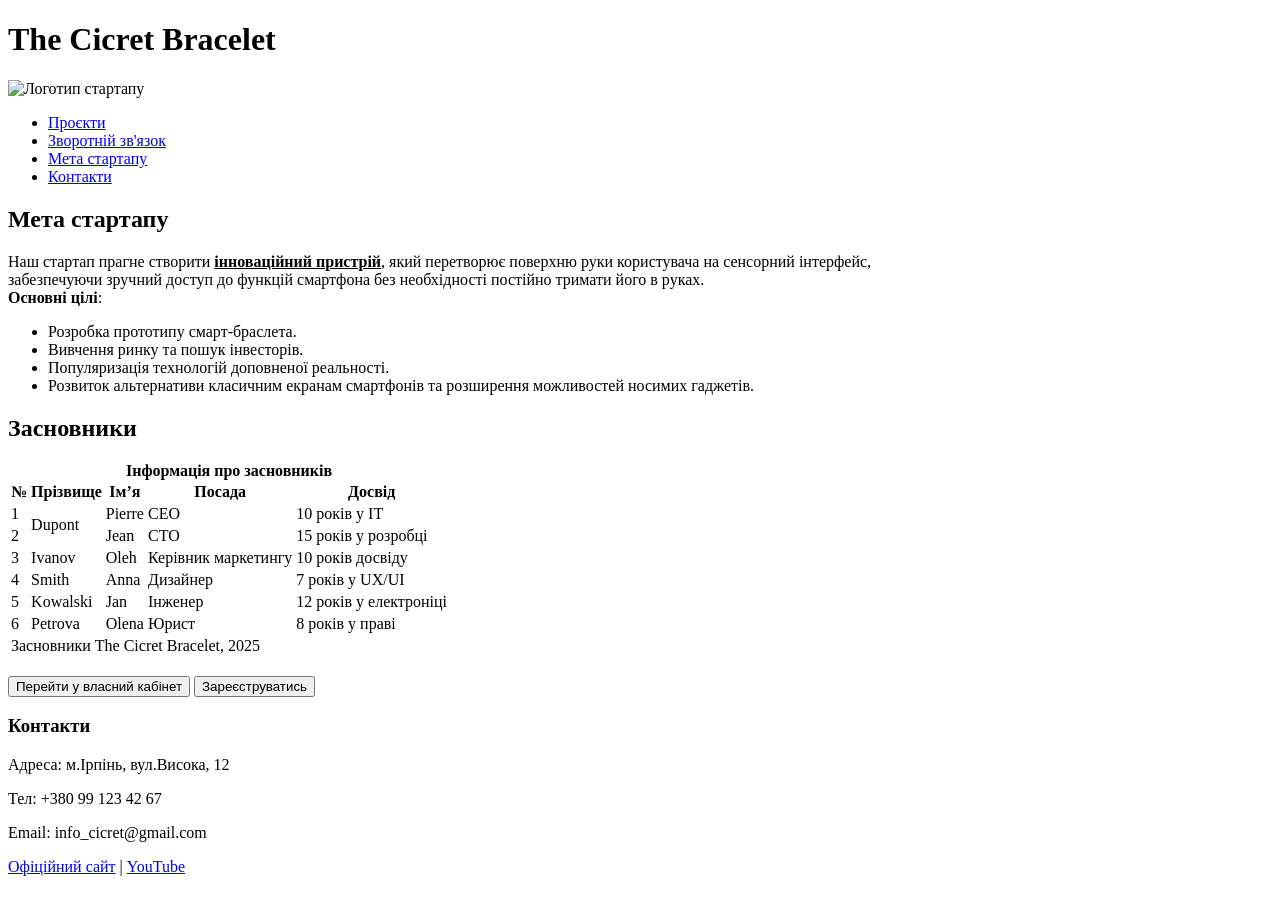
==== index.html @ 250bb5d7 "Added main page and set tags for this page. 	Signed-off: Voitenko Mykhailo, w1tcher@ukr.net" ====
<!DOCTYPE html>
<html lang="uk">
    <head>
        <meta charset="UTF-8"/>
        <meta name="viewport" content="width=device-width, initial-scale=1">
        <title>The Cicret Bracelet - Головна</title>
    </head>
    <body>
    <header>
        <h1>The Cicret Bracelet</h1>
        <img src="https://pbs.twimg.com/profile_images/731508167696322560/-nScDr9T_400x400.jpg"
             alt="Логотип стартапу" width="200">
        <nav>
            <ul>
                <li><a href="projects.html">Проєкти</a></li>
                <li><a href="feedback.html">Зворотній зв'язок</a></li>
                <li><a href="#mission">Мета стартапу</a></li>
                <li><a href="#contacts">Контакти</a></li>
            </ul>
        </nav>
    </header>
    <main>
        <article id="mission">
            <h2>Мета стартапу</h2>
            <p>
                Наш стартап прагне створити <span><u><b>інноваційний пристрій</b></u></span>,
                який перетворює поверхню руки користувача на сенсорний інтерфейс,<br/>
                забезпечуючи зручний доступ до функцій смартфона без необхідності постійно тримати його в руках.
                <br/><b>Основні цілі</b>:
            </p>
            <ul>
                <li>Розробка прототипу смарт-браслета.</li>
                <li>Вивчення ринку та пошук інвесторів.</li>
                <li>Популяризація технологій доповненої реальності.</li>
                <li>Розвиток альтернативи класичним екранам смартфонів та розширення можливостей носимих гаджетів.</li>
            </ul>
        </article>

        <aside>
            <h2>Засновники</h2>
            <table>
                <caption><b>Інформація про засновників</b></caption>
                <thead>
                <tr>
                    <th>№</th>
                    <th>Прізвище</th>
                    <th>Ім’я</th>
                    <th>Посада</th>
                    <th>Досвід</th>
                </tr>
                </thead>
                <tbody>
                <tr>
                    <td>1</td>
                    <td rowspan="2">Dupont</td>
                    <td>Pierre</td>
                    <td>CEO</td>
                    <td>10 років у IT</td>
                </tr>
                <tr>
                    <td>2</td>
                    <td>Jean</td>
                    <td>CTO</td>
                    <td>15 років у розробці</td>
                </tr>
                <tr>
                    <td>3</td>
                    <td>Ivanov</td>
                    <td>Oleh</td>
                    <td>Керівник маркетингу</td>
                    <td>10 років досвіду</td>
                </tr>
                <tr>
                    <td>4</td>
                    <td>Smith</td>
                    <td>Anna</td>
                    <td>Дизайнер</td>
                    <td>7 років у UX/UI</td>
                </tr>
                <tr>
                    <td>5</td>
                    <td>Kowalski</td>
                    <td>Jan</td>
                    <td>Інженер</td>
                    <td>12 років у електроніці</td>
                </tr>
                <tr>
                    <td>6</td>
                    <td>Petrova</td>
                    <td>Olena</td>
                    <td>Юрист</td>
                    <td>8 років у праві</td>
                </tr>
                </tbody>
                <tfoot>
                <tr>
                    <td colspan="5">Засновники The Cicret Bracelet, 2025</td>
                </tr>
                </tfoot>
            </table>
        </aside>

        <br/><button>Перейти у власний кабінет</button>
        <button>Зареєструватись</button>
    </main>

    <footer id="contacts">
        <h3>Контакти</h3>
        <p>Адреса: м.Ірпінь, вул.Висока, 12</p>
        <p>Тел: +380 99 123 42 67</p>
        <p>Email: info_cicret@gmail.com</p>

        <p>
            <a href="https://cicret.com">Офіційний сайт</a> |
            <a href="https://www.youtube.com/CicretBracelet">YouTube</a>
        </p>
    </footer>
    </body>
</html>
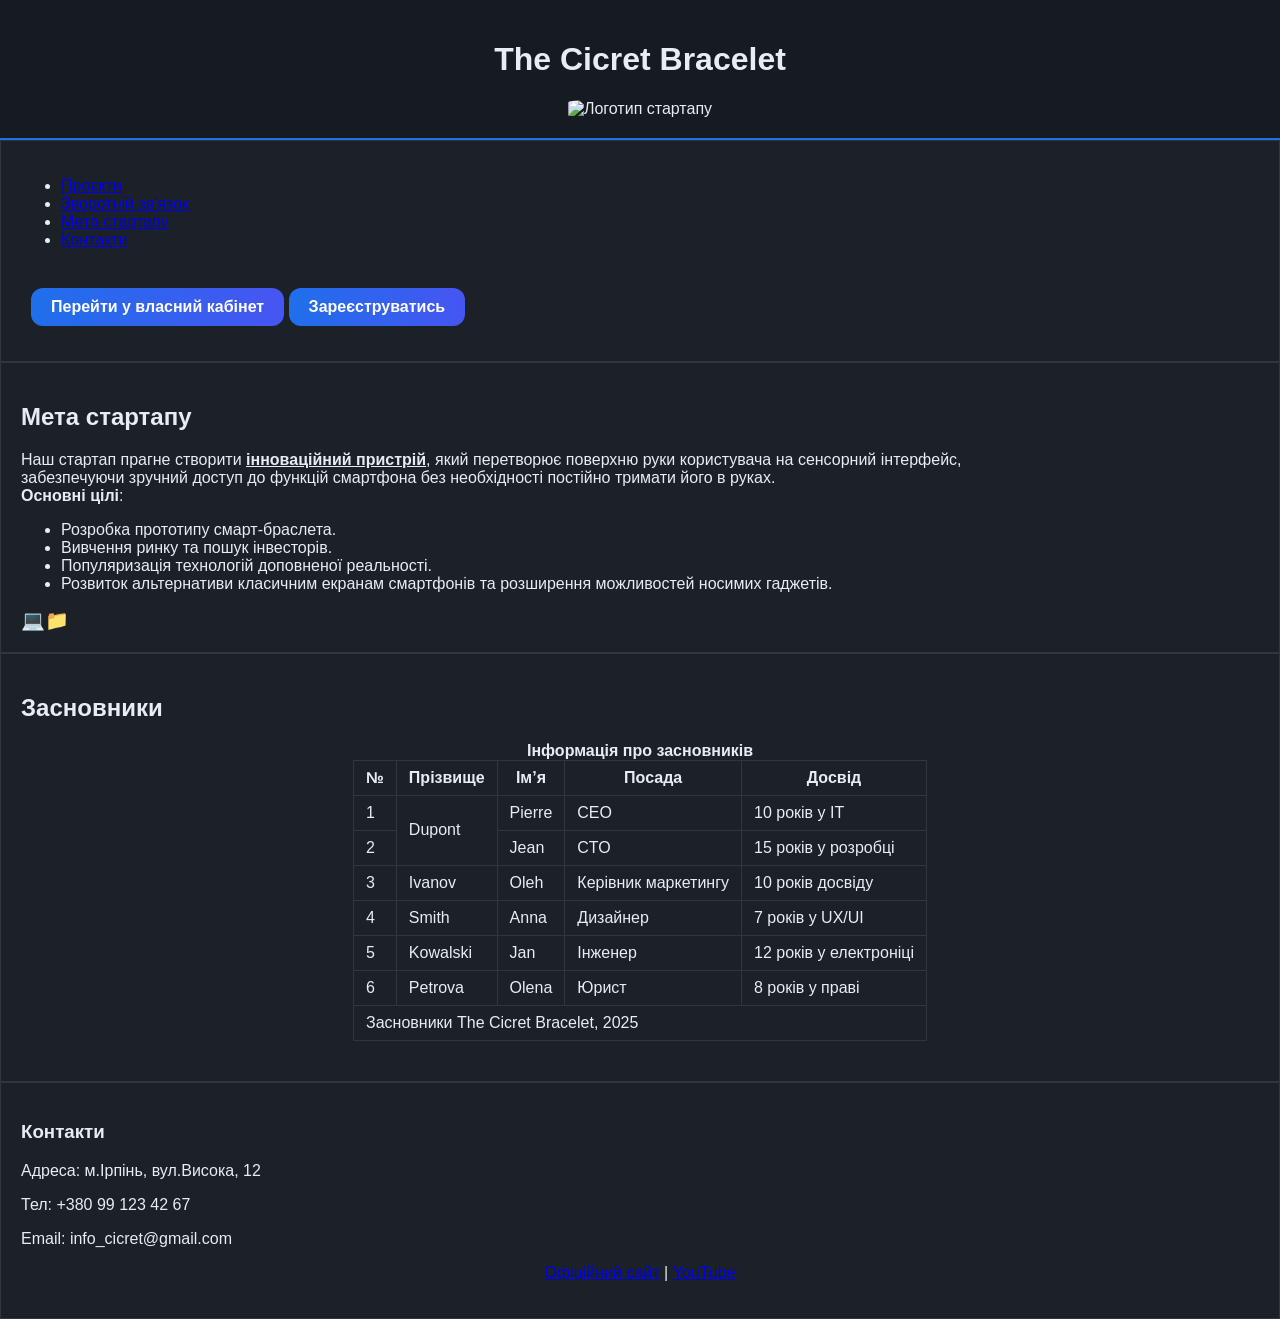
==== commit d8624c02: "Chanes for css style: 	- moved some tags in the index.html 	- added divs for some tags 	- created a " ====
--- a/index.html
+++ b/index.html
@@ -3,30 +3,35 @@
     <head>
         <meta charset="UTF-8"/>
         <meta name="viewport" content="width=device-width, initial-scale=1">
+        <link rel="stylesheet" href="index.css">
         <title>The Cicret Bracelet - Головна</title>
     </head>
     <body>
     <header>
         <h1>The Cicret Bracelet</h1>
         <img src="https://pbs.twimg.com/profile_images/731508167696322560/-nScDr9T_400x400.jpg"
-             alt="Логотип стартапу" width="200">
-        <nav>
-            <ul>
-                <li><a href="projects.html">Проєкти</a></li>
-                <li><a href="feedback.html">Зворотній зв'язок</a></li>
-                <li><a href="#mission">Мета стартапу</a></li>
-                <li><a href="#contacts">Контакти</a></li>
-            </ul>
-        </nav>
+             alt="Логотип стартапу">
     </header>
+    <nav class="style_for_block">
+        <ul>
+            <li><a href="projects.html">Проєкти</a></li>
+            <li><a href="feedback.html">Зворотній зв'язок</a></li>
+            <li><a href="#mission">Мета стартапу</a></li>
+            <li><a href="#contacts">Контакти</a></li>
+        </ul>
+        <div class="buttons">
+            <br><button>Перейти у власний кабінет</button>
+            <button>Зареєструватись</button>
+        </div>
+    </nav>
     <main>
-        <article id="mission">
+        <article class="style_for_block" id="mission">
             <h2>Мета стартапу</h2>
             <p>
                 Наш стартап прагне створити <span><u><b>інноваційний пристрій</b></u></span>,
-                який перетворює поверхню руки користувача на сенсорний інтерфейс,<br/>
+                який перетворює поверхню руки користувача на сенсорний інтерфейс,<br>
                 забезпечуючи зручний доступ до функцій смартфона без необхідності постійно тримати його в руках.
-                <br/><b>Основні цілі</b>:
+                <br><b>Основні цілі</b>:
             </p>
             <ul>
                 <li>Розробка прототипу смарт-браслета.</li>
@@ -36,9 +41,9 @@
             </ul>
         </article>
 
-        <aside>
+        <aside class="style_for_block">
             <h2>Засновники</h2>
-            <table>
+            <table id="founders" tabindex="0">
                 <caption><b>Інформація про засновників</b></caption>
                 <thead>
                 <tr>
@@ -99,17 +104,15 @@
                 </tfoot>
             </table>
         </aside>
-
-        <br/><button>Перейти у власний кабінет</button>
-        <button>Зареєструватись</button>
     </main>
 
-    <footer id="contacts">
-        <h3>Контакти</h3>
-        <p>Адреса: м.Ірпінь, вул.Висока, 12</p>
-        <p>Тел: +380 99 123 42 67</p>
-        <p>Email: info_cicret@gmail.com</p>
-
+    <footer class="style_for_block">
+        <div id="contacts">
+            <h3>Контакти</h3>
+            <p>Адреса: м.Ірпінь, вул.Висока, 12</p>
+            <p>Тел: +380 99 123 42 67</p>
+            <p>Email: info_cicret@gmail.com</p>
+        </div>
         <p>
             <a href="https://cicret.com">Офіційний сайт</a> |
             <a href="https://www.youtube.com/CicretBracelet">YouTube</a>
--- a/index.css
+++ b/index.css
@@ -0,0 +1,101 @@
+body {
+    font-family: "Segoe UI", Tahoma, sans-serif;
+    background-color: #0d1117;
+    color: #e6edf3;
+    margin: 0;
+    padding: 0;
+}
+
+header {
+    text-align: center;
+    background-color: #161b22;
+    padding: 20px 0;
+    border-bottom: 2px solid #1f6feb;
+}
+
+img {
+    object-fit: cover;
+    width: 300px;
+    border-radius: 15%;
+}
+
+.style_for_block {
+    margin: 0;
+    padding: 20px;
+    background: #1c2128;
+    border: 1px solid #30363d;
+}
+
+#mission::after {
+    content: "\1F4BB \1F4C1";
+    display: block;
+    margin-top: 10px;
+    font-size: 1.2em;
+}
+
+#founders {
+    margin: 20px auto;
+    border: 1px solid #30363d;
+    border-collapse: collapse;
+    transition: transform 0.3s ease;
+}
+#founders:focus {
+    transform: translateX(2%);
+}
+#founders th, #founders td {
+    border: 1px solid #30363d;
+    padding: 8px 12px;
+}
+
+.buttons {
+    display: block;
+    justify-content: center;
+    gap: 5px;
+    margin: 10px;
+}
+
+.buttons button {
+    background: linear-gradient(90deg, #1f6feb, #4655F2);
+    color: #ffffff; /* колір тексту */
+    font-weight: bold;
+    font-size: 1em;
+    padding: 10px 20px;
+    margin: 5px auto;
+    border: none;
+    border-radius: 12px;
+    cursor: pointer;
+    transition: all 0.3s ease;
+}
+
+/* Hover ефект */
+main button:hover {
+    background: linear-gradient(90deg, #4655F2, #1f6feb);
+    transform: scale(1.02);
+    box-shadow: 0 0 10px #1f6feb, 0 0 20px #4655F2;
+}
+
+main button:active {
+    transform: scale(0.95);
+    box-shadow: 0 0 5px #1f6feb, 0 0 10px #4655F2;
+}
+
+/* Hover is used because animation is not supported for selection  */
+#contacts:hover {
+    animation: hover_anim 1s forwards;
+    animation-delay: 2s;
+}
+
+@keyframes hover_anim {
+    0% {
+        background-color: #1f6feb;
+        color: #ffffff;
+    }
+    100% {
+        background-color: #4655F2;
+        color: #000000;
+    }
+}
+
+footer > p {
+    text-align: center;
+}
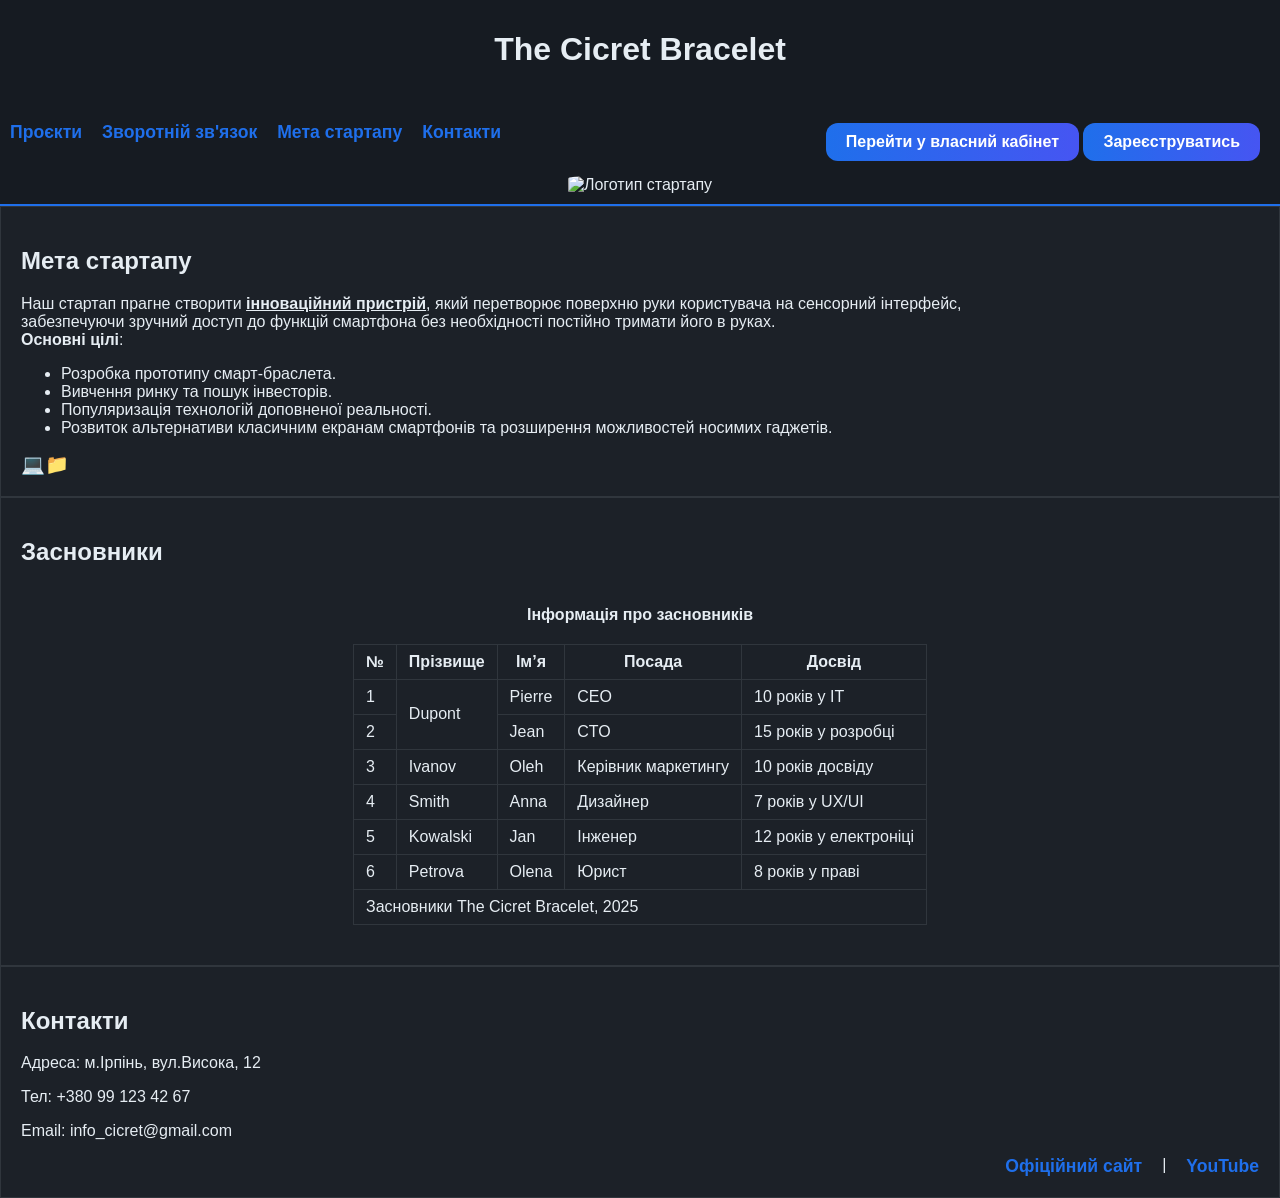
==== commit 611959e5: "Finished with design for main page 	Made some changes in the order of items on the main page 	Added " ====
--- a/index.html
+++ b/index.html
@@ -9,21 +9,23 @@
     <body>
     <header>
         <h1>The Cicret Bracelet</h1>
+        <nav>
+            <div class="nav-container">
+                <ul class="links">
+                    <li><a href="projects.html">Проєкти</a></li>
+                    <li><a href="feedback.html">Зворотній зв'язок</a></li>
+                    <li><a href="#mission">Мета стартапу</a></li>
+                    <li><a href="#contacts">Контакти</a></li>
+                </ul>
+                <div class="buttons">
+                    <br><button>Перейти у власний кабінет</button>
+                    <button>Зареєструватись</button>
+                </div>
+            </div>
+        </nav>
         <img src="https://pbs.twimg.com/profile_images/731508167696322560/-nScDr9T_400x400.jpg"
              alt="Логотип стартапу">
     </header>
-    <nav class="style_for_block">
-        <ul>
-            <li><a href="projects.html">Проєкти</a></li>
-            <li><a href="feedback.html">Зворотній зв'язок</a></li>
-            <li><a href="#mission">Мета стартапу</a></li>
-            <li><a href="#contacts">Контакти</a></li>
-        </ul>
-        <div class="buttons">
-            <br><button>Перейти у власний кабінет</button>
-            <button>Зареєструватись</button>
-        </div>
-    </nav>
     <main>
         <article class="style_for_block" id="mission">
             <h2>Мета стартапу</h2>
@@ -108,15 +110,15 @@
 
     <footer class="style_for_block">
         <div id="contacts">
-            <h3>Контакти</h3>
+            <h2>Контакти</h2>
             <p>Адреса: м.Ірпінь, вул.Висока, 12</p>
             <p>Тел: +380 99 123 42 67</p>
             <p>Email: info_cicret@gmail.com</p>
         </div>
-        <p>
-            <a href="https://cicret.com">Офіційний сайт</a> |
-            <a href="https://www.youtube.com/CicretBracelet">YouTube</a>
-        </p>
+        <ul class="links">
+            <li><a href="https://cicret.com">Офіційний сайт</a></li>|
+            <li><a href="https://www.youtube.com/CicretBracelet" class="reverse">YouTube</a></li>
+        </ul>
     </footer>
     </body>
 </html>
--- a/index.css
+++ b/index.css
@@ -9,7 +9,7 @@
 header {
     text-align: center;
     background-color: #161b22;
-    padding: 20px 0;
+    padding: 10px 0;
     border-bottom: 2px solid #1f6feb;
 }
 
@@ -26,6 +26,91 @@
     border: 1px solid #30363d;
 }
 
+.nav-container {
+    display: flex;
+    justify-content: space-between;
+    align-items: center;
+    padding: 0 10px;
+}
+
+.links {
+    list-style: none;
+    display: flex;
+    margin: 0;
+    padding: 0;
+    gap: 20px
+}
+
+.links li a {
+    text-decoration: none;
+    color: #1f6feb;
+    font-weight: bold;
+    font-size: 1.1em;
+    position: relative;
+    padding: 5px 0;
+    transition: color 0.3s, border-bottom 0.3s;
+    border-bottom: 2px solid transparent;
+}
+
+.links li a::after {
+    content: "";
+    position: absolute;
+    left: 0;
+    bottom: -2px;
+    width: 0;
+    height: 2px;
+    background-color: #1f6feb;
+    transition: width 0.3s;
+}
+
+.links li a:hover {
+    color: #ffffff;
+    border-bottom: 2px solid #1f6feb;
+}
+
+.links li a:hover::after {
+    width: 100%;
+}
+
+.links li a.reverse::after {
+    left: auto;
+    right: 0;
+    width: 0;
+}
+
+.links li a.reverse:hover::after {
+    width: 100%;
+}
+
+.buttons {
+    display: block;
+    justify-content: center;
+    gap: 5px;
+    margin: 10px;
+}
+
+.buttons button {
+    background: linear-gradient(90deg, #1f6feb, #4655F2);
+    color: #ffffff;
+    font-weight: bold;
+    font-size: 1em;
+    padding: 10px 20px;
+    margin: 5px auto;
+    border: none;
+    border-radius: 12px;
+    cursor: pointer;
+    transition: all 0.3s ease;
+}
+
+.buttons button:hover {
+    background: linear-gradient(90deg, #4655F2, #1f6feb);
+    transform: scale(1.02);
+}
+
+.buttons button:active {
+    transform: scale(0.95);
+}
+
 #mission::after {
     content: "\1F4BB \1F4C1";
     display: block;
@@ -39,44 +124,18 @@
     border-collapse: collapse;
     transition: transform 0.3s ease;
 }
+
+#founders caption {
+    padding: 20px;
+}
+
 #founders:focus {
     transform: translateX(2%);
 }
+
 #founders th, #founders td {
     border: 1px solid #30363d;
     padding: 8px 12px;
-}
-
-.buttons {
-    display: block;
-    justify-content: center;
-    gap: 5px;
-    margin: 10px;
-}
-
-.buttons button {
-    background: linear-gradient(90deg, #1f6feb, #4655F2);
-    color: #ffffff; /* колір тексту */
-    font-weight: bold;
-    font-size: 1em;
-    padding: 10px 20px;
-    margin: 5px auto;
-    border: none;
-    border-radius: 12px;
-    cursor: pointer;
-    transition: all 0.3s ease;
-}
-
-/* Hover ефект */
-main button:hover {
-    background: linear-gradient(90deg, #4655F2, #1f6feb);
-    transform: scale(1.02);
-    box-shadow: 0 0 10px #1f6feb, 0 0 20px #4655F2;
-}
-
-main button:active {
-    transform: scale(0.95);
-    box-shadow: 0 0 5px #1f6feb, 0 0 10px #4655F2;
 }
 
 /* Hover is used because animation is not supported for selection  */
@@ -96,6 +155,6 @@
     }
 }
 
-footer > p {
-    text-align: center;
-}+footer .links{
+    justify-content: flex-end;
+}
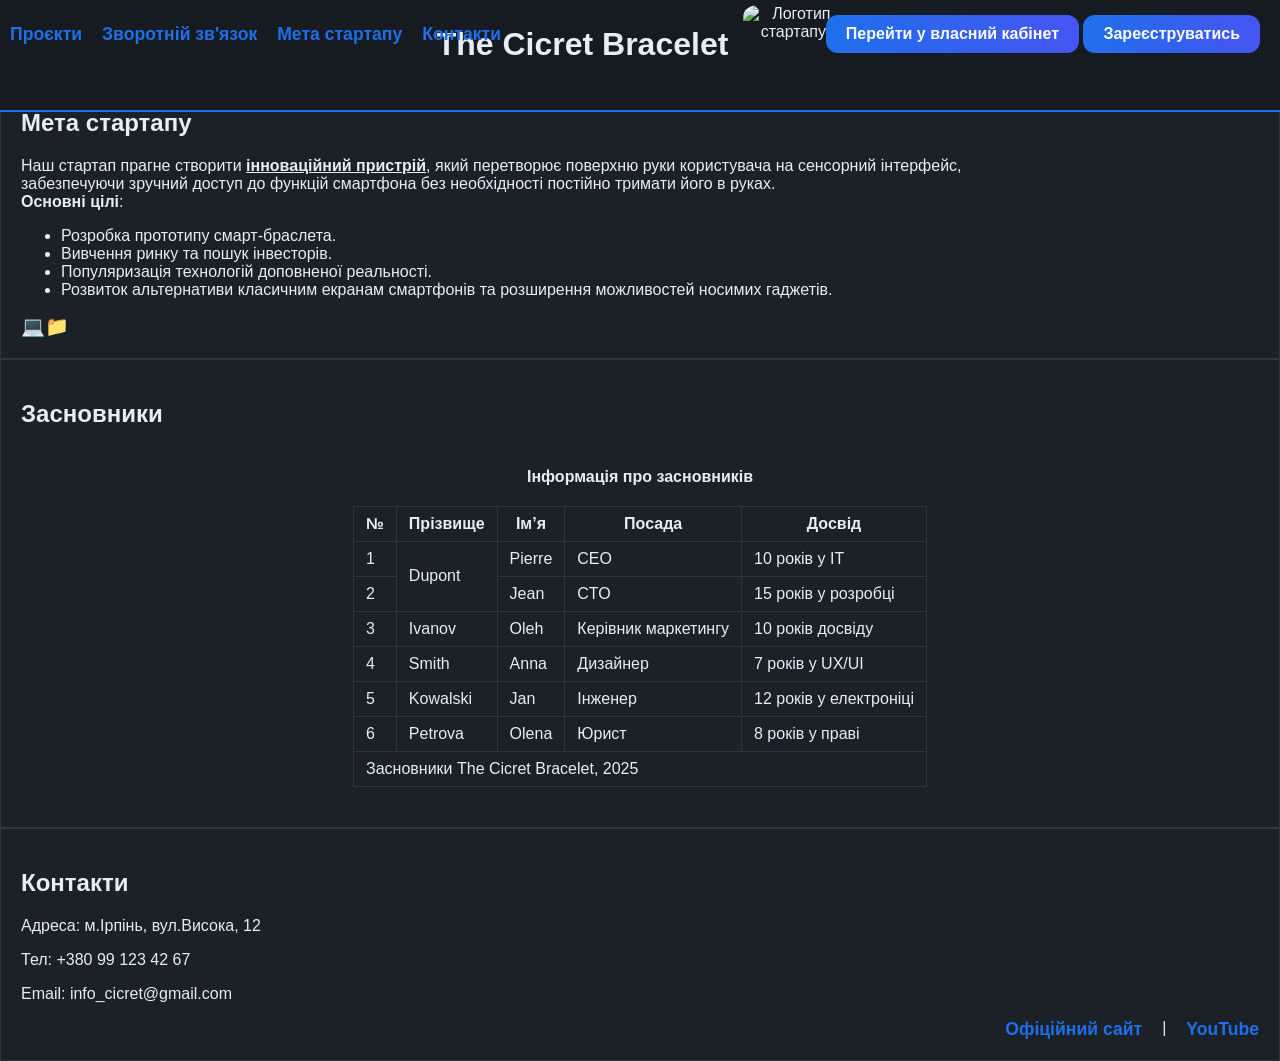
==== commit 18fb484f: "Changes: 	- separated header for main page and projects page; 	- added div tag in the header tag for" ====
--- a/index.html
+++ b/index.html
@@ -1,124 +1,128 @@
-<!DOCTYPE html>
-<html lang="uk">
-    <head>
-        <meta charset="UTF-8"/>
-        <meta name="viewport" content="width=device-width, initial-scale=1">
-        <link rel="stylesheet" href="index.css">
-        <title>The Cicret Bracelet - Головна</title>
-    </head>
-    <body>
-    <header>
-        <h1>The Cicret Bracelet</h1>
-        <nav>
-            <div class="nav-container">
-                <ul class="links">
-                    <li><a href="projects.html">Проєкти</a></li>
-                    <li><a href="feedback.html">Зворотній зв'язок</a></li>
-                    <li><a href="#mission">Мета стартапу</a></li>
-                    <li><a href="#contacts">Контакти</a></li>
-                </ul>
-                <div class="buttons">
-                    <br><button>Перейти у власний кабінет</button>
-                    <button>Зареєструватись</button>
-                </div>
-            </div>
-        </nav>
-        <img src="https://pbs.twimg.com/profile_images/731508167696322560/-nScDr9T_400x400.jpg"
-             alt="Логотип стартапу">
-    </header>
-    <main>
-        <article class="style_for_block" id="mission">
-            <h2>Мета стартапу</h2>
-            <p>
-                Наш стартап прагне створити <span><u><b>інноваційний пристрій</b></u></span>,
-                який перетворює поверхню руки користувача на сенсорний інтерфейс,<br>
-                забезпечуючи зручний доступ до функцій смартфона без необхідності постійно тримати його в руках.
-                <br><b>Основні цілі</b>:
-            </p>
-            <ul>
-                <li>Розробка прототипу смарт-браслета.</li>
-                <li>Вивчення ринку та пошук інвесторів.</li>
-                <li>Популяризація технологій доповненої реальності.</li>
-                <li>Розвиток альтернативи класичним екранам смартфонів та розширення можливостей носимих гаджетів.</li>
-            </ul>
-        </article>
-
-        <aside class="style_for_block">
-            <h2>Засновники</h2>
-            <table id="founders" tabindex="0">
-                <caption><b>Інформація про засновників</b></caption>
-                <thead>
-                <tr>
-                    <th>№</th>
-                    <th>Прізвище</th>
-                    <th>Ім’я</th>
-                    <th>Посада</th>
-                    <th>Досвід</th>
-                </tr>
-                </thead>
-                <tbody>
-                <tr>
-                    <td>1</td>
-                    <td rowspan="2">Dupont</td>
-                    <td>Pierre</td>
-                    <td>CEO</td>
-                    <td>10 років у IT</td>
-                </tr>
-                <tr>
-                    <td>2</td>
-                    <td>Jean</td>
-                    <td>CTO</td>
-                    <td>15 років у розробці</td>
-                </tr>
-                <tr>
-                    <td>3</td>
-                    <td>Ivanov</td>
-                    <td>Oleh</td>
-                    <td>Керівник маркетингу</td>
-                    <td>10 років досвіду</td>
-                </tr>
-                <tr>
-                    <td>4</td>
-                    <td>Smith</td>
-                    <td>Anna</td>
-                    <td>Дизайнер</td>
-                    <td>7 років у UX/UI</td>
-                </tr>
-                <tr>
-                    <td>5</td>
-                    <td>Kowalski</td>
-                    <td>Jan</td>
-                    <td>Інженер</td>
-                    <td>12 років у електроніці</td>
-                </tr>
-                <tr>
-                    <td>6</td>
-                    <td>Petrova</td>
-                    <td>Olena</td>
-                    <td>Юрист</td>
-                    <td>8 років у праві</td>
-                </tr>
-                </tbody>
-                <tfoot>
-                <tr>
-                    <td colspan="5">Засновники The Cicret Bracelet, 2025</td>
-                </tr>
-                </tfoot>
-            </table>
-        </aside>
-    </main>
-
-    <footer class="style_for_block">
-        <div id="contacts">
-            <h2>Контакти</h2>
-            <p>Адреса: м.Ірпінь, вул.Висока, 12</p>
-            <p>Тел: +380 99 123 42 67</p>
-            <p>Email: info_cicret@gmail.com</p>
-        </div>
-        <ul class="links">
-            <li><a href="https://cicret.com">Офіційний сайт</a></li>|
-            <li><a href="https://www.youtube.com/CicretBracelet" class="reverse">YouTube</a></li>
-        </ul>
-    </footer>
-    </body>
+<!DOCTYPE html>
+<html lang="uk">
+    <head>
+        <meta charset="UTF-8"/>
+        <meta name="viewport" content="width=device-width, initial-scale=1">
+        <link rel="stylesheet" href="index.css">
+        <title>The Cicret Bracelet - Головна</title>
+    </head>
+    <body>
+    <header class="header_for_index">
+        <div class="logo_container">
+            <h1>The Cicret Bracelet</h1>
+            <img src="https://pbs.twimg.com/profile_images/731508167696322560/-nScDr9T_400x400.jpg"
+                alt="Логотип стартапу">
+        </div>
+    </header>
+
+    <nav>
+        <div class="nav_container">
+            <ul class="links">
+                <li><a href="projects.html">Проєкти</a></li>
+                <li><a href="feedback.html">Зворотній зв'язок</a></li>
+                <li><a href="#mission">Мета стартапу</a></li>
+                <li><a href="#contacts">Контакти</a></li>
+            </ul>
+            <div class="buttons">
+                <button>Перейти у власний кабінет</button>
+                <button>Зареєструватись</button>
+            </div>
+        </div>
+    </nav>
+
+    <main>
+        <article class="style_for_block" id="mission">
+            <h2>Мета стартапу</h2>
+            <p>
+                Наш стартап прагне створити <span><u><b>інноваційний пристрій</b></u></span>,
+                який перетворює поверхню руки користувача на сенсорний інтерфейс,<br>
+                забезпечуючи зручний доступ до функцій смартфона без необхідності постійно тримати його в руках.
+                <br><b>Основні цілі</b>:
+            </p>
+            <ul>
+                <li>Розробка прототипу смарт-браслета.</li>
+                <li>Вивчення ринку та пошук інвесторів.</li>
+                <li>Популяризація технологій доповненої реальності.</li>
+                <li>Розвиток альтернативи класичним екранам смартфонів та розширення можливостей носимих гаджетів.</li>
+            </ul>
+        </article>
+
+        <aside class="style_for_block">
+            <h2>Засновники</h2>
+            <table id="founders" tabindex="0">
+                <caption><b>Інформація про засновників</b></caption>
+                <thead>
+                <tr>
+                    <th>№</th>
+                    <th>Прізвище</th>
+                    <th>Ім’я</th>
+                    <th>Посада</th>
+                    <th>Досвід</th>
+                </tr>
+                </thead>
+                <tbody>
+                <tr>
+                    <td>1</td>
+                    <td rowspan="2">Dupont</td>
+                    <td>Pierre</td>
+                    <td>CEO</td>
+                    <td>10 років у IT</td>
+                </tr>
+                <tr>
+                    <td>2</td>
+                    <td>Jean</td>
+                    <td>CTO</td>
+                    <td>15 років у розробці</td>
+                </tr>
+                <tr>
+                    <td>3</td>
+                    <td>Ivanov</td>
+                    <td>Oleh</td>
+                    <td>Керівник маркетингу</td>
+                    <td>10 років досвіду</td>
+                </tr>
+                <tr>
+                    <td>4</td>
+                    <td>Smith</td>
+                    <td>Anna</td>
+                    <td>Дизайнер</td>
+                    <td>7 років у UX/UI</td>
+                </tr>
+                <tr>
+                    <td>5</td>
+                    <td>Kowalski</td>
+                    <td>Jan</td>
+                    <td>Інженер</td>
+                    <td>12 років у електроніці</td>
+                </tr>
+                <tr>
+                    <td>6</td>
+                    <td>Petrova</td>
+                    <td>Olena</td>
+                    <td>Юрист</td>
+                    <td>8 років у праві</td>
+                </tr>
+                </tbody>
+                <tfoot>
+                <tr>
+                    <td colspan="5">Засновники The Cicret Bracelet, 2025</td>
+                </tr>
+                </tfoot>
+            </table>
+        </aside>
+    </main>
+
+    <footer class="style_for_block">
+        <div id="contacts">
+            <h2>Контакти</h2>
+            <p>Адреса: м.Ірпінь, вул.Висока, 12</p>
+            <p>Тел: +380 99 123 42 67</p>
+            <p>Email: info_cicret@gmail.com</p>
+        </div>
+        <ul class="links">
+            <li><a href="https://cicret.com">Офіційний сайт</a></li>|
+            <li><a href="https://www.youtube.com/CicretBracelet" class="reverse">YouTube</a></li>
+        </ul>
+    </footer>
+    </body>
 </html>
--- a/index.css
+++ b/index.css
@@ -1,160 +1,172 @@
-body {
-    font-family: "Segoe UI", Tahoma, sans-serif;
-    background-color: #0d1117;
-    color: #e6edf3;
-    margin: 0;
-    padding: 0;
-}
-
-header {
-    text-align: center;
-    background-color: #161b22;
-    padding: 10px 0;
-    border-bottom: 2px solid #1f6feb;
-}
-
-img {
-    object-fit: cover;
-    width: 300px;
-    border-radius: 15%;
-}
-
-.style_for_block {
-    margin: 0;
-    padding: 20px;
-    background: #1c2128;
-    border: 1px solid #30363d;
-}
-
-.nav-container {
-    display: flex;
-    justify-content: space-between;
-    align-items: center;
-    padding: 0 10px;
-}
-
-.links {
-    list-style: none;
-    display: flex;
-    margin: 0;
-    padding: 0;
-    gap: 20px
-}
-
-.links li a {
-    text-decoration: none;
-    color: #1f6feb;
-    font-weight: bold;
-    font-size: 1.1em;
-    position: relative;
-    padding: 5px 0;
-    transition: color 0.3s, border-bottom 0.3s;
-    border-bottom: 2px solid transparent;
-}
-
-.links li a::after {
-    content: "";
-    position: absolute;
-    left: 0;
-    bottom: -2px;
-    width: 0;
-    height: 2px;
-    background-color: #1f6feb;
-    transition: width 0.3s;
-}
-
-.links li a:hover {
-    color: #ffffff;
-    border-bottom: 2px solid #1f6feb;
-}
-
-.links li a:hover::after {
-    width: 100%;
-}
-
-.links li a.reverse::after {
-    left: auto;
-    right: 0;
-    width: 0;
-}
-
-.links li a.reverse:hover::after {
-    width: 100%;
-}
-
-.buttons {
-    display: block;
-    justify-content: center;
-    gap: 5px;
-    margin: 10px;
-}
-
-.buttons button {
-    background: linear-gradient(90deg, #1f6feb, #4655F2);
-    color: #ffffff;
-    font-weight: bold;
-    font-size: 1em;
-    padding: 10px 20px;
-    margin: 5px auto;
-    border: none;
-    border-radius: 12px;
-    cursor: pointer;
-    transition: all 0.3s ease;
-}
-
-.buttons button:hover {
-    background: linear-gradient(90deg, #4655F2, #1f6feb);
-    transform: scale(1.02);
-}
-
-.buttons button:active {
-    transform: scale(0.95);
-}
-
-#mission::after {
-    content: "\1F4BB \1F4C1";
-    display: block;
-    margin-top: 10px;
-    font-size: 1.2em;
-}
-
-#founders {
-    margin: 20px auto;
-    border: 1px solid #30363d;
-    border-collapse: collapse;
-    transition: transform 0.3s ease;
-}
-
-#founders caption {
-    padding: 20px;
-}
-
-#founders:focus {
-    transform: translateX(2%);
-}
-
-#founders th, #founders td {
-    border: 1px solid #30363d;
-    padding: 8px 12px;
-}
-
-/* Hover is used because animation is not supported for selection  */
-#contacts:hover {
-    animation: hover_anim 1s forwards;
-    animation-delay: 2s;
-}
-
-@keyframes hover_anim {
-    0% {
-        background-color: #1f6feb;
-        color: #ffffff;
-    }
-    100% {
-        background-color: #4655F2;
-        color: #000000;
-    }
-}
-
-footer .links{
-    justify-content: flex-end;
-}
+body {
+    font-family: "Segoe UI", Tahoma, sans-serif;
+    background-color: #0d1117;
+    color: #e6edf3;
+    margin: 0;
+    padding: 0;
+}
+
+/* Set header for index.html */
+.header_for_index {
+    position: absolute;
+    top: 0;
+    left: 0;
+    right: 0;
+    height: 110px;
+    text-align: center;
+    background-color: #161b22;
+    border-bottom: 2px solid #1f6feb;
+}
+
+.logo_container {
+    display: flex;
+    justify-content: center;
+    gap: 15px;
+    margin-top: 5px;
+}
+
+img {
+    width: 100px;
+    border-radius: 15%;
+}
+
+.style_for_block {
+    margin: 0;
+    padding: 20px;
+    background: #1c2128;
+    border: 1px solid #30363d;
+}
+
+.nav_container {
+    display: flex;
+    justify-content: space-between;
+    align-items: center;
+    padding: 0 10px;
+}
+
+.links {
+    list-style: none;
+    display: flex;
+    margin: 0;
+    padding: 0;
+    gap: 20px
+}
+
+.links li a {
+    text-decoration: none;
+    color: #1f6feb;
+    font-weight: bold;
+    font-size: 1.1em;
+    position: relative;
+    padding: 5px 0;
+    transition: color 0.3s, border-bottom 0.3s;
+    border-bottom: 2px solid transparent;
+}
+
+.links li a::after {
+    content: "";
+    position: absolute;
+    left: 0;
+    bottom: -2px;
+    width: 0;
+    height: 2px;
+    background-color: #1f6feb;
+    transition: width 0.3s;
+}
+
+.links li a:hover {
+    color: #ffffff;
+    border-bottom: 2px solid #1f6feb;
+}
+
+.links li a:hover::after {
+    width: 100%;
+}
+
+.links li a.reverse::after {
+    left: auto;
+    right: 0;
+    width: 0;
+}
+
+.links li a.reverse:hover::after {
+    width: 100%;
+}
+
+.buttons {
+    display: block;
+    justify-content: center;
+    gap: 5px;
+    margin: 10px;
+    z-index: 1;
+}
+
+.buttons button {
+    background: linear-gradient(90deg, #1f6feb, #4655F2);
+    color: #ffffff;
+    font-weight: bold;
+    font-size: 1em;
+    padding: 10px 20px;
+    margin: 5px auto;
+    border: none;
+    border-radius: 12px;
+    cursor: pointer;
+    transition: all 0.3s ease;
+}
+
+.buttons button:hover {
+    background: linear-gradient(90deg, #4655F2, #1f6feb);
+    transform: scale(1.02);
+}
+
+.buttons button:active {
+    transform: scale(0.95);
+}
+
+#mission::after {
+    content: "\1F4BB \1F4C1";
+    display: block;
+    margin-top: 10px;
+    font-size: 1.2em;
+}
+
+#founders {
+    margin: 20px auto;
+    border: 1px solid #30363d;
+    border-collapse: collapse;
+    transition: transform 0.3s ease;
+}
+
+#founders caption {
+    padding: 20px;
+}
+
+#founders:focus {
+    transform: translateX(2%);
+}
+
+#founders th, #founders td {
+    border: 1px solid #30363d;
+    padding: 8px 12px;
+}
+
+/* Hover is used because animation is not supported for selection  */
+#contacts:hover {
+    animation: hover_anim 1s forwards;
+    animation-delay: 2s;
+}
+
+@keyframes hover_anim {
+    0% {
+        background-color: #1f6feb;
+        color: #ffffff;
+    }
+    100% {
+        background-color: #4655F2;
+        color: #000000;
+    }
+}
+
+footer .links{
+    justify-content: flex-end;
+}
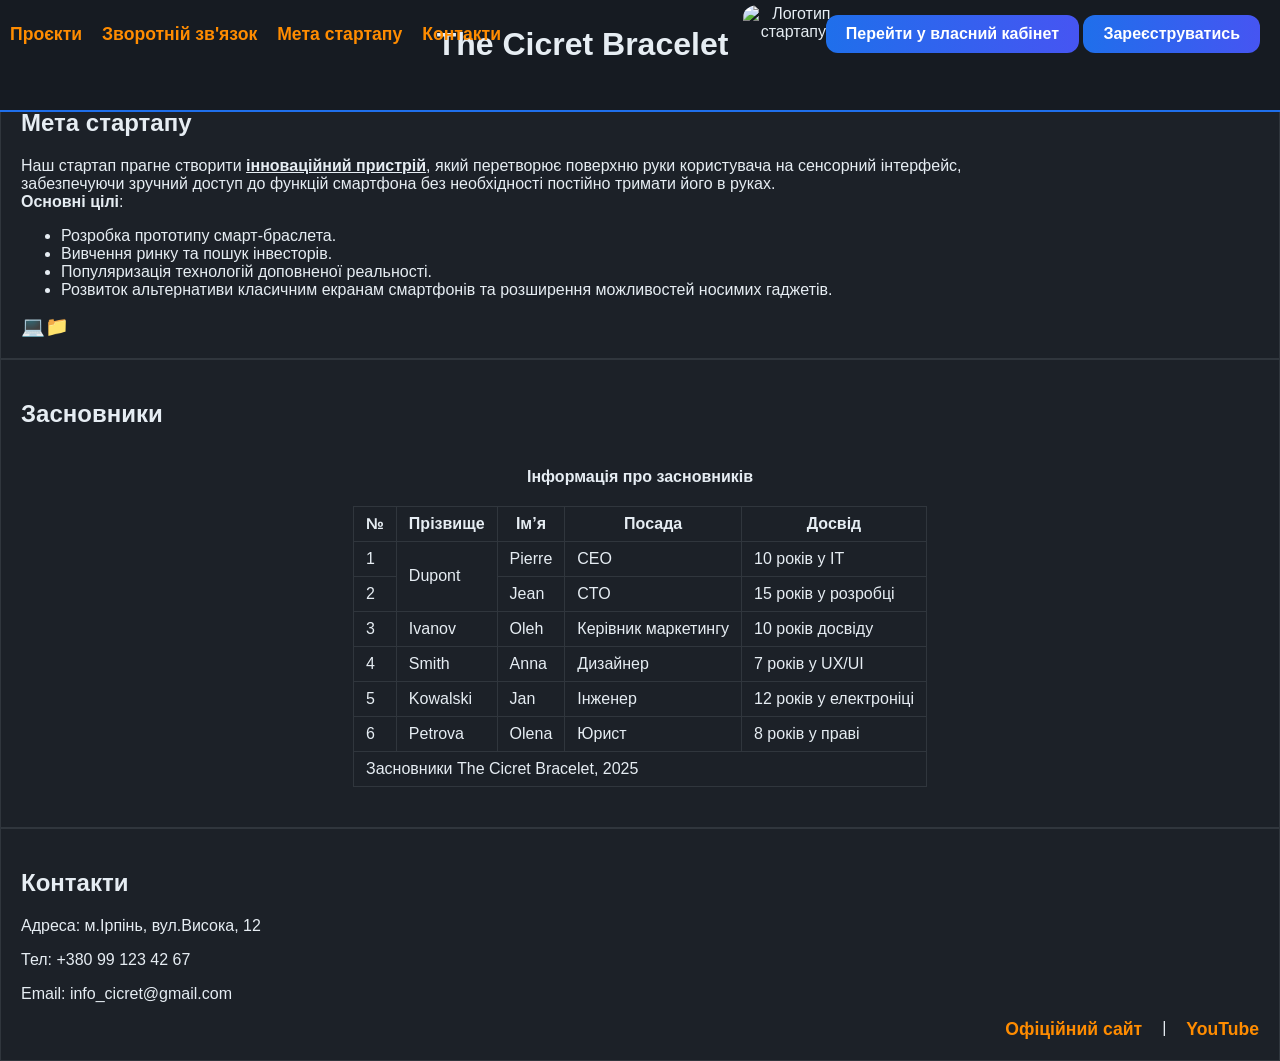
==== commit 38f1b174: "Changes: 	- set header on the projects page following the example of the main page 	- removed margin" ====
--- a/index.html
+++ b/index.html
@@ -15,18 +15,16 @@
         </div>
     </header>
 
-    <nav>
-        <div class="nav_container">
-            <ul class="links">
-                <li><a href="projects.html">Проєкти</a></li>
-                <li><a href="feedback.html">Зворотній зв'язок</a></li>
-                <li><a href="#mission">Мета стартапу</a></li>
-                <li><a href="#contacts">Контакти</a></li>
-            </ul>
-            <div class="buttons">
-                <button>Перейти у власний кабінет</button>
-                <button>Зареєструватись</button>
-            </div>
+    <nav class="nav_container">
+        <ul class="links">
+            <li><a href="projects.html">Проєкти</a></li>
+            <li><a href="feedback.html">Зворотній зв'язок</a></li>
+            <li><a href="#mission">Мета стартапу</a></li>
+            <li><a href="#contacts">Контакти</a></li>
+        </ul>
+        <div class="buttons">
+            <button>Перейти у власний кабінет</button>
+            <button>Зареєструватись</button>
         </div>
     </nav>
 
--- a/index.css
+++ b/index.css
@@ -93,6 +93,10 @@
     width: 100%;
 }
 
+.links li a:link {
+    color: #FF8C00;
+}
+
 .buttons {
     display: block;
     justify-content: center;
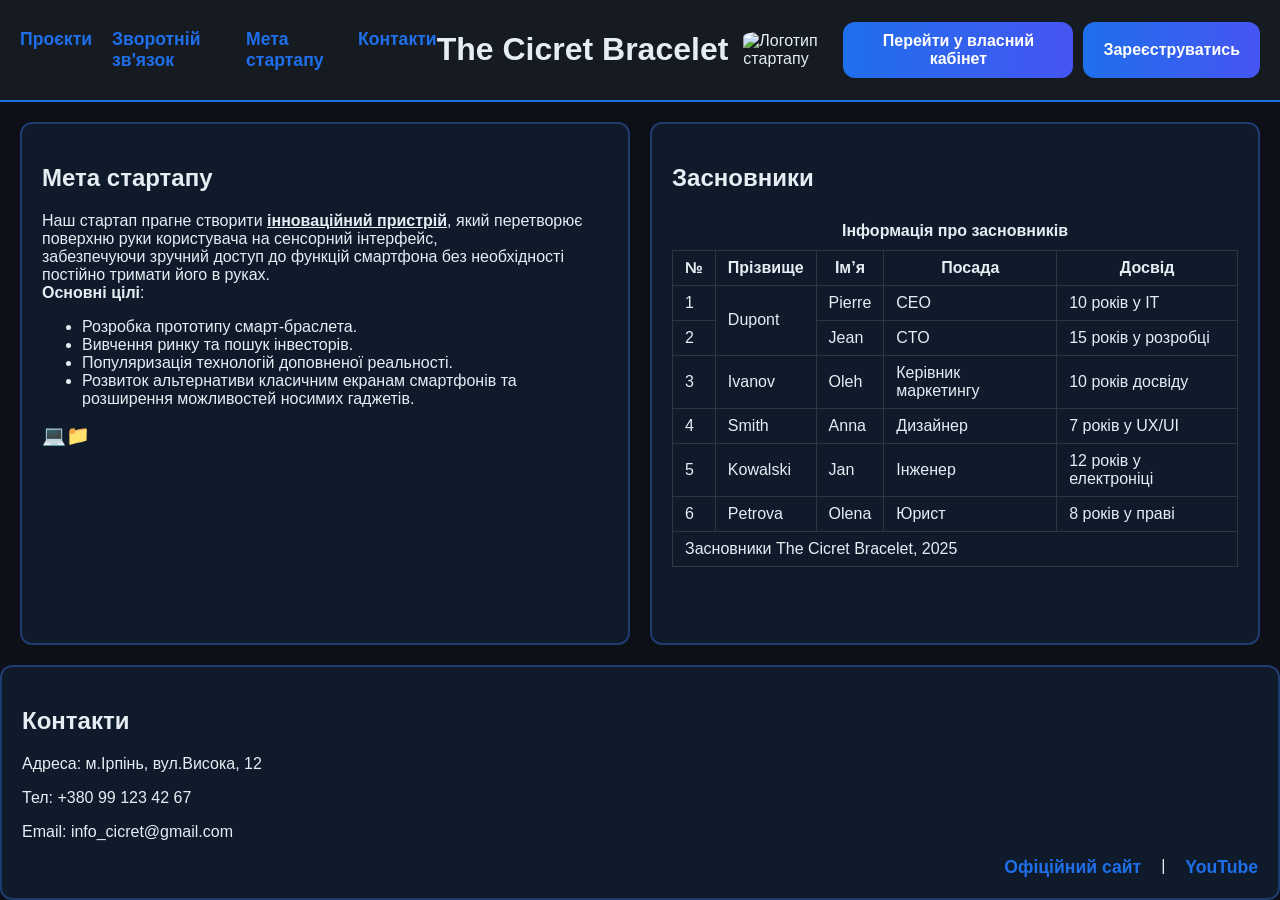
==== commit 28965895: "Add grid layout for index and projects pages 	Created common css file for common styles 	Removed unn" ====
--- a/index.html
+++ b/index.html
@@ -3,30 +3,32 @@
     <head>
         <meta charset="UTF-8"/>
         <meta name="viewport" content="width=device-width, initial-scale=1">
+        <link rel="stylesheet" href="common.css">
         <link rel="stylesheet" href="index.css">
         <title>The Cicret Bracelet - Головна</title>
     </head>
     <body>
     <header class="header_for_index">
+        <nav class="nav_container">
+            <ul class="links">
+                <li><a href="projects.html">Проєкти</a></li>
+                <li><a href="feedback.html">Зворотній зв'язок</a></li>
+                <li><a href="#mission">Мета стартапу</a></li>
+                <li><a href="#contacts">Контакти</a></li>
+            </ul>
+        </nav>
+
         <div class="logo_container">
             <h1>The Cicret Bracelet</h1>
             <img src="https://pbs.twimg.com/profile_images/731508167696322560/-nScDr9T_400x400.jpg"
                 alt="Логотип стартапу">
         </div>
-    </header>
 
-    <nav class="nav_container">
-        <ul class="links">
-            <li><a href="projects.html">Проєкти</a></li>
-            <li><a href="feedback.html">Зворотній зв'язок</a></li>
-            <li><a href="#mission">Мета стартапу</a></li>
-            <li><a href="#contacts">Контакти</a></li>
-        </ul>
         <div class="buttons">
             <button>Перейти у власний кабінет</button>
             <button>Зареєструватись</button>
         </div>
-    </nav>
+    </header>
 
     <main>
         <article class="style_for_block" id="mission">
--- a/common.css
+++ b/common.css
@@ -0,0 +1,127 @@
+*,
+*::after,
+*::before {
+    box-sizing: border-box;
+}
+
+body {
+    font-family: "Segoe UI", Tahoma, sans-serif;
+    background-color: #0d1117;
+    color: #e6edf3;
+    display: grid;
+    margin: 0;
+    min-height: 100vh;
+    padding: 0;
+    grid-template-areas:
+        "header"
+        "main";
+    grid-template-rows: auto 1fr;
+}
+
+header {
+    align-items: center;
+    background-color: #161b22;
+    border-bottom: 2px solid #1f6feb;
+    display: grid;
+    grid-template-columns: 1fr auto 1fr;
+    grid-template-areas: "nav logo buttons";
+    padding: 10px 20px;
+    position: sticky;
+    top: 0;
+    width: 100%;
+}
+
+main {
+    display: grid;
+    padding: 20px;
+    gap: 20px;
+    grid-area: main;
+    grid-template-columns: repeat(auto-fit, minmax(350px, 1fr));
+}
+
+.logo_container {
+    align-items: center;
+    display: flex;
+    gap: 15px;
+    grid-area: logo;
+    justify-content: center;
+}
+
+.logo_container img,
+.projects_logo_container img {
+    border-radius: 15%;
+    width: 100px;
+}
+
+.buttons {
+    display: flex;
+    gap: 10px;
+    grid-area: buttons;
+    justify-self: end;
+}
+
+.buttons button {
+    background: linear-gradient(90deg, #1f6feb, #4655F2);
+    color: #ffffff;
+    cursor: pointer;
+    border: none;
+    border-radius: 12px;
+    padding: 10px 20px;
+    transition: all 0.3s ease;
+    font-size: 1em;
+    font-weight: bold;
+}
+
+.buttons button:hover {
+    background: linear-gradient(90deg, #4655F2, #1f6feb);
+    transform: scale(1.02);
+}
+
+.buttons button:active {
+    transform: scale(0.95);
+}
+
+.nav_container {
+    background-color: transparent;
+    grid-area: nav;
+    justify-self: start;
+}
+
+.links {
+    display: flex;
+    gap: 20px;
+    margin: 0;
+    padding: 0;
+    list-style: none;
+}
+
+.links li a {
+    border-bottom: 2px solid transparent;
+    color: #1f6feb;
+    position: relative;
+    padding: 5px 0;
+    text-decoration: none;
+    transition: color 0.3s, border-bottom 0.3s;
+    font-weight: bold;
+    font-size: 1.1em;
+}
+
+.links li a:hover {
+    color: #ffffff;
+    border-bottom: 2px solid #1f6feb;
+}
+
+.style_for_block {
+    background-color: #0f1a2b;
+    border: 2px solid #1f3b6f;
+    border-bottom-style: double;
+    border-radius: 12px;
+    padding: 20px;
+}
+
+.style_for_block h3 {
+    font-weight: bolder;
+    font-style: italic;
+    font-size: 1.3em;
+    line-height: 1.5em;
+}
--- a/index.css
+++ b/index.css
@@ -1,148 +1,27 @@
 body {
-    font-family: "Segoe UI", Tahoma, sans-serif;
-    background-color: #0d1117;
-    color: #e6edf3;
-    margin: 0;
-    padding: 0;
-}
-
-/* Set header for index.html */
-.header_for_index {
-    position: absolute;
-    top: 0;
-    left: 0;
-    right: 0;
-    height: 110px;
-    text-align: center;
-    background-color: #161b22;
-    border-bottom: 2px solid #1f6feb;
-}
-
-.logo_container {
-    display: flex;
-    justify-content: center;
-    gap: 15px;
-    margin-top: 5px;
-}
-
-img {
-    width: 100px;
-    border-radius: 15%;
-}
-
-.style_for_block {
-    margin: 0;
-    padding: 20px;
-    background: #1c2128;
-    border: 1px solid #30363d;
-}
-
-.nav_container {
-    display: flex;
-    justify-content: space-between;
-    align-items: center;
-    padding: 0 10px;
-}
-
-.links {
-    list-style: none;
-    display: flex;
-    margin: 0;
-    padding: 0;
-    gap: 20px
-}
-
-.links li a {
-    text-decoration: none;
-    color: #1f6feb;
-    font-weight: bold;
-    font-size: 1.1em;
-    position: relative;
-    padding: 5px 0;
-    transition: color 0.3s, border-bottom 0.3s;
-    border-bottom: 2px solid transparent;
-}
-
-.links li a::after {
-    content: "";
-    position: absolute;
-    left: 0;
-    bottom: -2px;
-    width: 0;
-    height: 2px;
-    background-color: #1f6feb;
-    transition: width 0.3s;
-}
-
-.links li a:hover {
-    color: #ffffff;
-    border-bottom: 2px solid #1f6feb;
-}
-
-.links li a:hover::after {
-    width: 100%;
-}
-
-.links li a.reverse::after {
-    left: auto;
-    right: 0;
-    width: 0;
-}
-
-.links li a.reverse:hover::after {
-    width: 100%;
-}
-
-.links li a:link {
-    color: #FF8C00;
-}
-
-.buttons {
-    display: block;
-    justify-content: center;
-    gap: 5px;
-    margin: 10px;
-    z-index: 1;
-}
-
-.buttons button {
-    background: linear-gradient(90deg, #1f6feb, #4655F2);
-    color: #ffffff;
-    font-weight: bold;
-    font-size: 1em;
-    padding: 10px 20px;
-    margin: 5px auto;
-    border: none;
-    border-radius: 12px;
-    cursor: pointer;
-    transition: all 0.3s ease;
-}
-
-.buttons button:hover {
-    background: linear-gradient(90deg, #4655F2, #1f6feb);
-    transform: scale(1.02);
-}
-
-.buttons button:active {
-    transform: scale(0.95);
+    grid-template-areas:
+        "header"
+        "main"
+        "footer";
+    grid-template-rows: auto 1fr auto;
 }
 
 #mission::after {
     content: "\1F4BB \1F4C1";
     display: block;
+    font-size: 1.2em;
     margin-top: 10px;
-    font-size: 1.2em;
 }
 
 #founders {
-    margin: 20px auto;
     border: 1px solid #30363d;
     border-collapse: collapse;
     transition: transform 0.3s ease;
+    margin: 20px auto;
 }
 
 #founders caption {
-    padding: 20px;
+    padding: 10px;
 }
 
 #founders:focus {
@@ -154,7 +33,17 @@
     padding: 8px 12px;
 }
 
-/* Hover is used because animation is not supported for selection  */
+footer {
+    background: #161b22;
+    border-top: 1px solid #30363d;
+    grid-area: footer;
+    padding: 15px;
+}
+
+footer .links {
+    justify-content: flex-end;
+}
+
 #contacts:hover {
     animation: hover_anim 1s forwards;
     animation-delay: 2s;
@@ -170,7 +59,3 @@
         color: #000000;
     }
 }
-
-footer .links{
-    justify-content: flex-end;
-}
